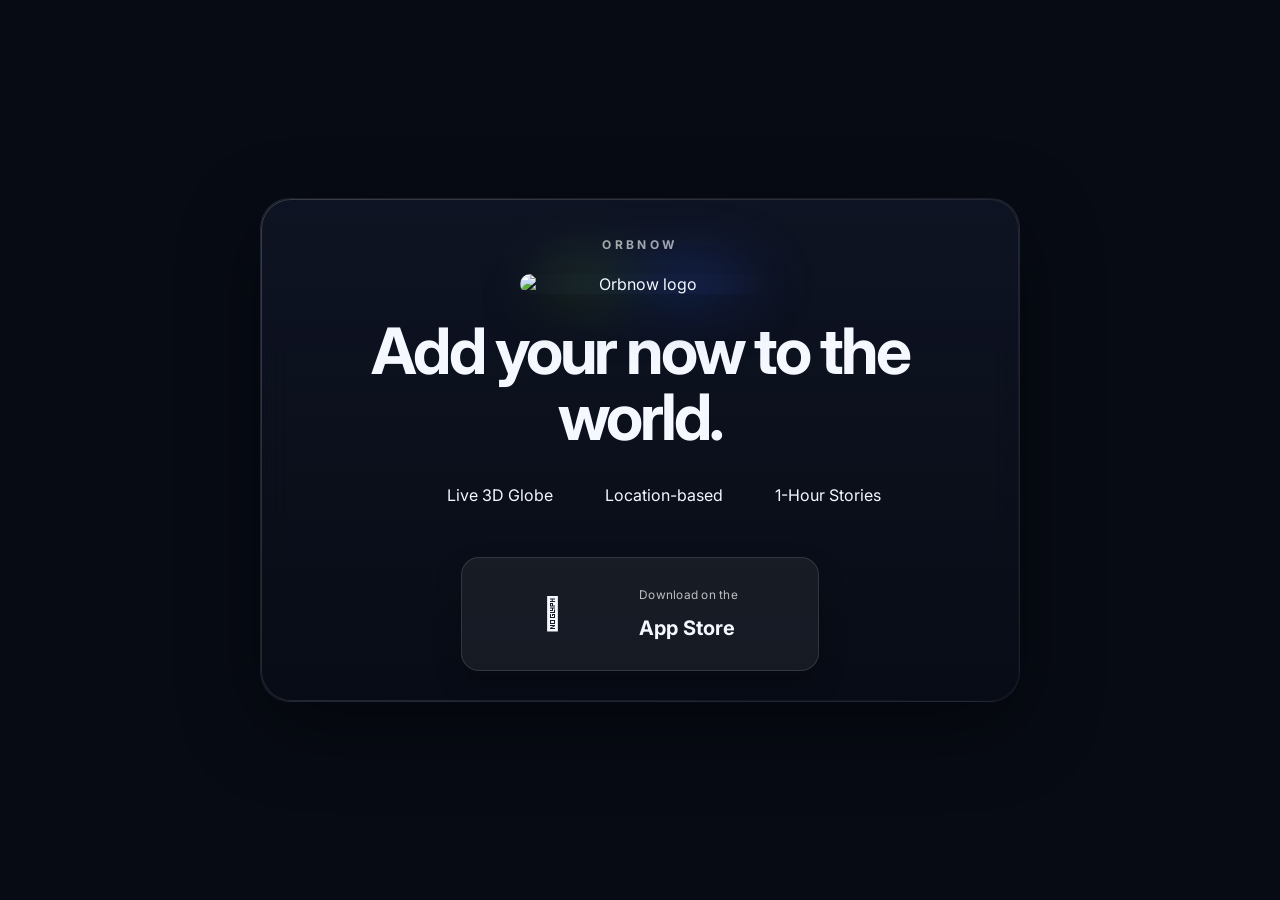
==== index.html @ 91bf9bd6 "Update index.html" ====
<!DOCTYPE html>
<html lang="en">
<head>
  <meta charset="UTF-8" />
  <meta name="viewport" content="width=device-width, initial-scale=1.0" />
  <title>Orbnow — Add your now to the world.</title>
  <meta name="description" content="Orbnow is a globe-first social app. Add your now to the world." />
  <meta name="theme-color" content="#070b14" />
  <meta property="og:title" content="Orbnow" />
  <meta property="og:description" content="Add your now to the world." />
  <meta property="og:type" content="website" />
  <meta property="og:image" content="assets/orbnow-logo.jpg" />
  <link rel="preconnect" href="https://fonts.googleapis.com">
  <link rel="preconnect" href="https://fonts.gstatic.com" crossorigin>
  <link href="https://fonts.googleapis.com/css2?family=Inter:wght@400;500;600;700;800&display=swap" rel="stylesheet">
  <link rel="stylesheet" href="styles.css" />
</head>
<body>
  <div class="bg-gradient"></div>
  <div class="bg-grid"></div>
  <div class="orb orb-a"></div>
  <div class="orb orb-b"></div>
  <div class="orb orb-c"></div>
  <div class="node node-a"></div>
  <div class="node node-b"></div>
  <div class="node node-c"></div>
  <div class="node node-d"></div>

  <main class="page-shell">
    <section class="hero-card">
      <div class="hero-topline">ORBNOW</div>

      <div class="logo-wrap">
        <div class="logo-glow"></div>
        <img class="logo" src="assets/orbnow-logo.jpg" alt="Orbnow logo" />
      </div>

     <h1>Add your now to the world.</h1>

　　　<div class="feature-row" aria-label="Orbnow features">
  　　　<span>Live 3D Globe</span>
  　　　<span>Location-based</span>
  　　　<span>1-Hour Stories</span>
　　　</div>

　　　<div class="cta-row">
 　　　 <a class="app-store-btn" href="https://apps.apple.com/jp/app/omma/id6761145772" target="_blank" rel="noopener noreferrer">
 　　　   <span class="apple-icon" aria-hidden="true"></span>
　　　    <span class="btn-copy">
 　　　     <small>Download on the</small>
  　　　    <strong>App Store</strong>
  　　　  </span>
  　　　</a>
　　　</div>
    </section>
  </main>
</body>
</html>
---- styles.css ----
:root {
  --bg: #070b14;
  --bg-2: #0a1020;
  --text: #f5f8ff;
  --muted: rgba(245, 248, 255, 0.72);
  --line: rgba(255, 255, 255, 0.08);
  --card: rgba(9, 13, 24, 0.72);
  --card-2: rgba(16, 22, 38, 0.58);
  --blue: #2f65ff;
  --blue-soft: #62a2ff;
  --green: #84e85f;
  --shadow: 0 24px 80px rgba(0, 0, 0, 0.45);
}

* {
  box-sizing: border-box;
}

html,
body {
  margin: 0;
  min-height: 100%;
  font-family: "Inter", system-ui, -apple-system, BlinkMacSystemFont, "Segoe UI", sans-serif;
  background: var(--bg);
  color: var(--text);
}

body {
  overflow-x: hidden;
}

.bg-gradient,
.bg-grid,
.orb,
.node {
  position: fixed;
  inset: 0;
  pointer-events: none;
}

.bg-gradient {
  background:
    radial-gradient(circle at 50% 22%, rgba(43, 98, 255, 0.24), transparent 30%),
    radial-gradient(circle at 18% 76%, rgba(132, 232, 95, 0.16), transparent 24%),
    radial-gradient(circle at 84% 68%, rgba(89, 174, 255, 0.16), transparent 22%),
    linear-gradient(180deg, #07101b 0%, #060912 48%, #04070d 100%);
  z-index: -4;
}

.bg-grid {
  background-image:
    linear-gradient(rgba(255,255,255,0.03) 1px, transparent 1px),
    linear-gradient(90deg, rgba(255,255,255,0.03) 1px, transparent 1px);
  background-size: 42px 42px;
  mask-image: radial-gradient(circle at center, black 34%, transparent 90%);
  opacity: 0.45;
  z-index: -3;
}

.orb {
  filter: blur(100px);
  opacity: 0.7;
  z-index: -2;
}

.orb-a {
  inset: auto auto 10% 8%;
  width: 240px;
  height: 240px;
  background: rgba(132, 232, 95, 0.18);
}

.orb-b {
  inset: 10% 10% auto auto;
  width: 300px;
  height: 300px;
  background: rgba(47, 101, 255, 0.2);
}

.orb-c {
  inset: 34% auto auto 42%;
  width: 280px;
  height: 280px;
  background: rgba(88, 201, 255, 0.16);
}

.node {
  width: 12px;
  height: 12px;
  border-radius: 999px;
  background: radial-gradient(circle at 35% 35%, #d7f7ff 0%, #64a2ff 55%, #2b60ff 100%);
  box-shadow:
    0 0 0 8px rgba(101, 166, 255, 0.05),
    0 0 24px rgba(98, 162, 255, 0.45),
    0 0 60px rgba(52, 111, 255, 0.2);
  z-index: -1;
}

.node-a { inset: 18% auto auto 19%; }
.node-b { inset: 27% 20% auto auto; }
.node-c { inset: auto auto 16% 24%; }
.node-d { inset: auto 14% 20% auto; }

.page-shell {
  min-height: 100vh;
  display: grid;
  place-items: center;
  padding: 32px 20px;
}

.hero-card {
  width: min(760px, 100%);
  text-align: center;
  padding: 38px 28px 30px;
  background:
    linear-gradient(180deg, rgba(16, 22, 38, 0.84), rgba(8, 12, 22, 0.78));
  border: 1px solid var(--line);
  border-radius: 30px;
  box-shadow: var(--shadow);
  backdrop-filter: blur(16px);
  position: relative;
}

.hero-card::before {
  content: "";
  position: absolute;
  inset: 0;
  border-radius: inherit;
  padding: 1px;
  background: linear-gradient(135deg, rgba(255,255,255,0.18), rgba(255,255,255,0.02));
  -webkit-mask:
    linear-gradient(#fff 0 0) content-box,
    linear-gradient(#fff 0 0);
  -webkit-mask-composite: xor;
  mask-composite: exclude;
  pointer-events: none;
}

.hero-topline {
  font-size: 12px;
  font-weight: 700;
  letter-spacing: 0.28em;
  color: rgba(255,255,255,0.64);
  margin-bottom: 22px;
}

.logo-wrap {
  position: relative;
  width: min(240px, 44vw);
  margin: 0 auto 24px;
}

.logo-glow {
  position: absolute;
  inset: -18px;
  border-radius: 999px;
  background:
    radial-gradient(circle at 30% 40%, rgba(132, 232, 95, 0.18), transparent 36%),
    radial-gradient(circle at 68% 50%, rgba(47, 101, 255, 0.28), transparent 48%);
  filter: blur(26px);
}

.logo {
  position: relative;
  width: 100%;
  display: block;
  border-radius: 28px;
  box-shadow: 0 18px 40px rgba(0,0,0,0.35);
}

h1 {
  margin: 0 0 14px;
  font-size: clamp(2.3rem, 5vw, 4.5rem);
  line-height: 1.02;
  letter-spacing: -0.045em;
}

.hero-copy {
  width: min(530px, 100%);
  margin: 0 auto;
  color: var(--muted);
  font-size: clamp(1rem, 2vw, 1.15rem);
  line-height: 1.7;
}

.cta-row {
  margin-top: 28px;
  display: flex;
  justify-content: center;
}

.app-store-btn {
  display: inline-flex;
  align-items: center;
  gap: 14px;
  padding: 14px 18px;
  min-width: 228px;
  text-decoration: none;
  color: var(--text);
  border-radius: 18px;
  background: rgba(255,255,255,0.06);
  border: 1px solid rgba(255,255,255,0.12);
  box-shadow: 0 12px 28px rgba(0,0,0,0.22);
  transition: transform 180ms ease, background 180ms ease, border-color 180ms ease;
}

.app-store-btn:hover {
  transform: translateY(-2px);
  background: rgba(255,255,255,0.09);
  border-color: rgba(255,255,255,0.2);
}

.apple-icon {
  font-size: 2rem;
  line-height: 1;
}

.btn-copy {
  display: flex;
  flex-direction: column;
  align-items: flex-start;
  line-height: 1.05;
}

.btn-copy small {
  color: rgba(255,255,255,0.72);
  font-size: 0.74rem;
  letter-spacing: 0.02em;
}

.btn-copy strong {
  font-size: 1.25rem;
  font-weight: 700;
}

.tag-row {
  display: flex;
  justify-content: center;
  gap: 10px;
  flex-wrap: wrap;
  margin-top: 24px;
}

.tag-row span {
  padding: 10px 14px;
  font-size: 0.9rem;
  color: rgba(255,255,255,0.76);
  background: rgba(255,255,255,0.05);
  border: 1px solid rgba(255,255,255,0.08);
  border-radius: 999px;
}

@media (max-width: 640px) {
  .hero-card {
    padding: 30px 20px 24px;
    border-radius: 24px;
  }

  .hero-topline {
    margin-bottom: 18px;
  }

  .logo-wrap {
    width: min(210px, 54vw);
    margin-bottom: 18px;
  }

  .app-store-btn {
    width: 100%;
    justify-content: center;
  }
}
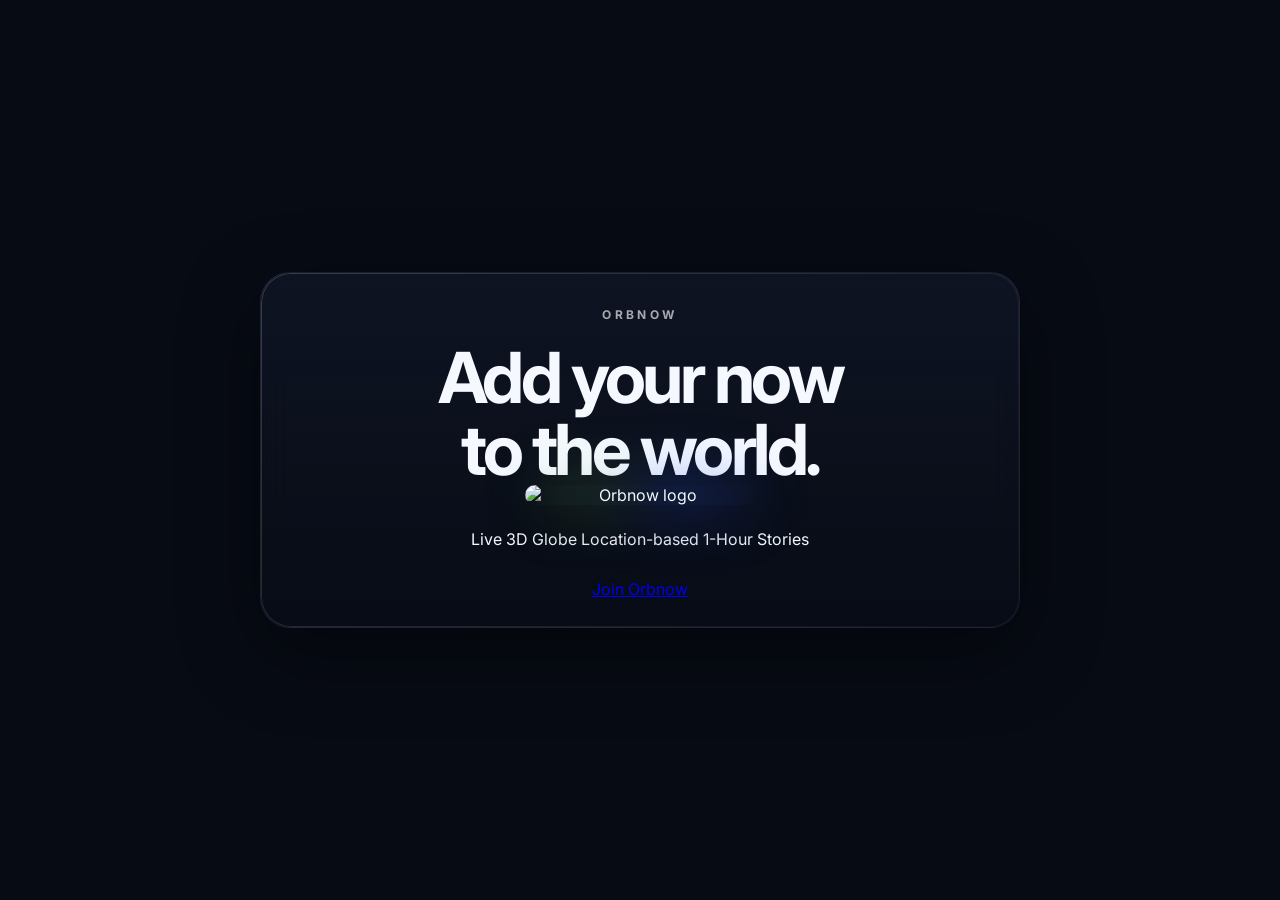
==== commit f4779025: "Update index.html" ====
--- a/index.html
+++ b/index.html
@@ -4,7 +4,7 @@
   <meta charset="UTF-8" />
   <meta name="viewport" content="width=device-width, initial-scale=1.0" />
   <title>Orbnow — Add your now to the world.</title>
-  <meta name="description" content="Orbnow is a globe-first social app. Add your now to the world." />
+  <meta name="description" content="Add your now to the world." />
   <meta name="theme-color" content="#070b14" />
   <meta property="og:title" content="Orbnow" />
   <meta property="og:description" content="Add your now to the world." />
@@ -30,28 +30,29 @@
     <section class="hero-card">
       <div class="hero-topline">ORBNOW</div>
 
+      <h1>Add your now<br>to the world.</h1>
+
       <div class="logo-wrap">
         <div class="logo-glow"></div>
         <img class="logo" src="assets/orbnow-logo.jpg" alt="Orbnow logo" />
       </div>
 
-     <h1>Add your now to the world.</h1>
+      <div class="meta-lines" aria-label="Orbnow features">
+        <span>Live 3D Globe</span>
+        <span>Location-based</span>
+        <span>1-Hour Stories</span>
+      </div>
 
-　　　<div class="feature-row" aria-label="Orbnow features">
-  　　　<span>Live 3D Globe</span>
-  　　　<span>Location-based</span>
-  　　　<span>1-Hour Stories</span>
-　　　</div>
-
-　　　<div class="cta-row">
- 　　　 <a class="app-store-btn" href="https://apps.apple.com/jp/app/omma/id6761145772" target="_blank" rel="noopener noreferrer">
- 　　　   <span class="apple-icon" aria-hidden="true"></span>
-　　　    <span class="btn-copy">
- 　　　     <small>Download on the</small>
-  　　　    <strong>App Store</strong>
-  　　　  </span>
-  　　　</a>
-　　　</div>
+      <div class="cta-row">
+        <a
+          class="join-btn"
+          href="https://apps.apple.com/jp/app/omma/id6761145772"
+          target="_blank"
+          rel="noopener noreferrer"
+        >
+          Join Orbnow
+        </a>
+      </div>
     </section>
   </main>
 </body>
--- a/styles.css
+++ b/styles.css
@@ -1,14 +1,7 @@
 :root {
   --bg: #070b14;
-  --bg-2: #0a1020;
   --text: #f5f8ff;
-  --muted: rgba(245, 248, 255, 0.72);
   --line: rgba(255, 255, 255, 0.08);
-  --card: rgba(9, 13, 24, 0.72);
-  --card-2: rgba(16, 22, 38, 0.58);
-  --blue: #2f65ff;
-  --blue-soft: #62a2ff;
-  --green: #84e85f;
   --shadow: 0 24px 80px rgba(0, 0, 0, 0.45);
 }
 
@@ -20,14 +13,20 @@
 body {
   margin: 0;
   min-height: 100%;
+  width: 100%;
+  overflow-x: hidden;
   font-family: "Inter", system-ui, -apple-system, BlinkMacSystemFont, "Segoe UI", sans-serif;
   background: var(--bg);
   color: var(--text);
 }
 
 body {
-  overflow-x: hidden;
-}
+  position: relative;
+}
+
+/* =========================
+   Background
+========================= */
 
 .bg-gradient,
 .bg-grid,
@@ -74,7 +73,7 @@
   inset: 10% 10% auto auto;
   width: 300px;
   height: 300px;
-  background: rgba(47, 101, 255, 0.2);
+  background: rgba(47, 101, 255, 0.20);
 }
 
 .orb-c {
@@ -101,24 +100,30 @@
 .node-c { inset: auto auto 16% 24%; }
 .node-d { inset: auto 14% 20% auto; }
 
+/* =========================
+   Layout
+========================= */
+
 .page-shell {
+  width: 100%;
   min-height: 100vh;
   display: grid;
   place-items: center;
-  padding: 32px 20px;
+  padding: 24px 16px;
 }
 
 .hero-card {
-  width: min(760px, 100%);
+  width: 100%;
+  max-width: 760px;
   text-align: center;
-  padding: 38px 28px 30px;
-  background:
-    linear-gradient(180deg, rgba(16, 22, 38, 0.84), rgba(8, 12, 22, 0.78));
+  padding: 34px 20px 28px;
+  background: linear-gradient(180deg, rgba(16, 22, 38, 0.84), rgba(8, 12, 22, 0.78));
   border: 1px solid var(--line);
   border-radius: 30px;
   box-shadow: var(--shadow);
   backdrop-filter: blur(16px);
   position: relative;
+  overflow: hidden;
 }
 
 .hero-card::before {
@@ -141,12 +146,12 @@
   font-weight: 700;
   letter-spacing: 0.28em;
   color: rgba(255,255,255,0.64);
-  margin-bottom: 22px;
+  margin-bottom: 20px;
 }
 
 .logo-wrap {
   position: relative;
-  width: min(240px, 44vw);
+  width: min(230px, 58vw);
   margin: 0 auto 24px;
 }
 
@@ -169,57 +174,99 @@
 }
 
 h1 {
-  margin: 0 0 14px;
-  font-size: clamp(2.3rem, 5vw, 4.5rem);
+  margin: 0;
+  font-size: clamp(2.55rem, 11vw, 4.4rem);
   line-height: 1.02;
-  letter-spacing: -0.045em;
-}
-
-.hero-copy {
-  width: min(530px, 100%);
-  margin: 0 auto;
-  color: var(--muted);
-  font-size: clamp(1rem, 2vw, 1.15rem);
-  line-height: 1.7;
-}
+  letter-spacing: -0.05em;
+}
+
+/* =========================
+   Features
+========================= */
+
+.feature-row {
+  width: 100%;
+  max-width: 420px;
+  margin: 22px auto 0;
+  display: grid;
+  grid-template-columns: 1fr;
+  gap: 12px;
+}
+
+.feature-row span {
+  display: flex;
+  align-items: center;
+  justify-content: center;
+  min-height: 50px;
+  padding: 12px 14px;
+  text-align: center;
+  font-size: 0.95rem;
+  font-weight: 500;
+  color: rgba(255,255,255,0.88);
+  background: rgba(255,255,255,0.05);
+  border: 1px solid rgba(255,255,255,0.10);
+  border-radius: 999px;
+  box-shadow:
+    inset 0 1px 0 rgba(255,255,255,0.05),
+    0 8px 20px rgba(0,0,0,0.18);
+}
+
+/* =========================
+   CTA
+========================= */
 
 .cta-row {
-  margin-top: 28px;
+  margin-top: 30px;
   display: flex;
   justify-content: center;
+  position: relative;
+  z-index: 3;
 }
 
 .app-store-btn {
-  display: inline-flex;
+  display: flex;
   align-items: center;
-  gap: 14px;
-  padding: 14px 18px;
-  min-width: 228px;
+  justify-content: center;
+  gap: 16px;
+  width: 100%;
+  max-width: 420px;
+  padding: 16px 20px;
   text-decoration: none;
   color: var(--text);
-  border-radius: 18px;
+  border-radius: 20px;
   background: rgba(255,255,255,0.06);
   border: 1px solid rgba(255,255,255,0.12);
   box-shadow: 0 12px 28px rgba(0,0,0,0.22);
   transition: transform 180ms ease, background 180ms ease, border-color 180ms ease;
+  position: relative;
+  z-index: 3;
 }
 
 .app-store-btn:hover {
   transform: translateY(-2px);
   background: rgba(255,255,255,0.09);
-  border-color: rgba(255,255,255,0.2);
+  border-color: rgba(255,255,255,0.20);
 }
 
 .apple-icon {
   font-size: 2rem;
   line-height: 1;
+  flex-shrink: 0;
 }
 
 .btn-copy {
   display: flex;
   flex-direction: column;
   align-items: flex-start;
+  justify-content: center;
+  text-align: left;
   line-height: 1.05;
+  flex-shrink: 0;
+}
+
+.btn-copy small,
+.btn-copy strong {
+  white-space: nowrap;
 }
 
 .btn-copy small {
@@ -233,40 +280,67 @@
   font-weight: 700;
 }
 
-.tag-row {
-  display: flex;
-  justify-content: center;
-  gap: 10px;
-  flex-wrap: wrap;
-  margin-top: 24px;
-}
-
-.tag-row span {
-  padding: 10px 14px;
-  font-size: 0.9rem;
-  color: rgba(255,255,255,0.76);
-  background: rgba(255,255,255,0.05);
-  border: 1px solid rgba(255,255,255,0.08);
-  border-radius: 999px;
-}
+/* =========================
+   Mobile
+========================= */
 
 @media (max-width: 640px) {
+  .page-shell {
+    padding: 20px 12px;
+  }
+
   .hero-card {
-    padding: 30px 20px 24px;
+    padding: 28px 16px 24px;
     border-radius: 24px;
   }
 
   .hero-topline {
     margin-bottom: 18px;
+    font-size: 11px;
   }
 
   .logo-wrap {
-    width: min(210px, 54vw);
+    width: min(210px, 62vw);
     margin-bottom: 18px;
   }
 
+  h1 {
+    font-size: clamp(2.25rem, 12vw, 3.7rem);
+  }
+
+  .feature-row {
+    max-width: 320px;
+    grid-template-columns: 1fr;
+    gap: 10px;
+  }
+
+  .feature-row span:last-child {
+    grid-column: auto;
+    max-width: none;
+    justify-self: stretch;
+  }
+
+  .feature-row span {
+    min-height: 46px;
+    font-size: 0.92rem;
+    padding: 10px 12px;
+  }
+
   .app-store-btn {
-    width: 100%;
-    justify-content: center;
-  }
-}
+    max-width: 100%;
+    padding: 15px 16px;
+    border-radius: 18px;
+  }
+
+  .apple-icon {
+    font-size: 1.9rem;
+  }
+
+  .btn-copy small {
+    font-size: 0.7rem;
+  }
+
+  .btn-copy strong {
+    font-size: 1.12rem;
+  }
+}
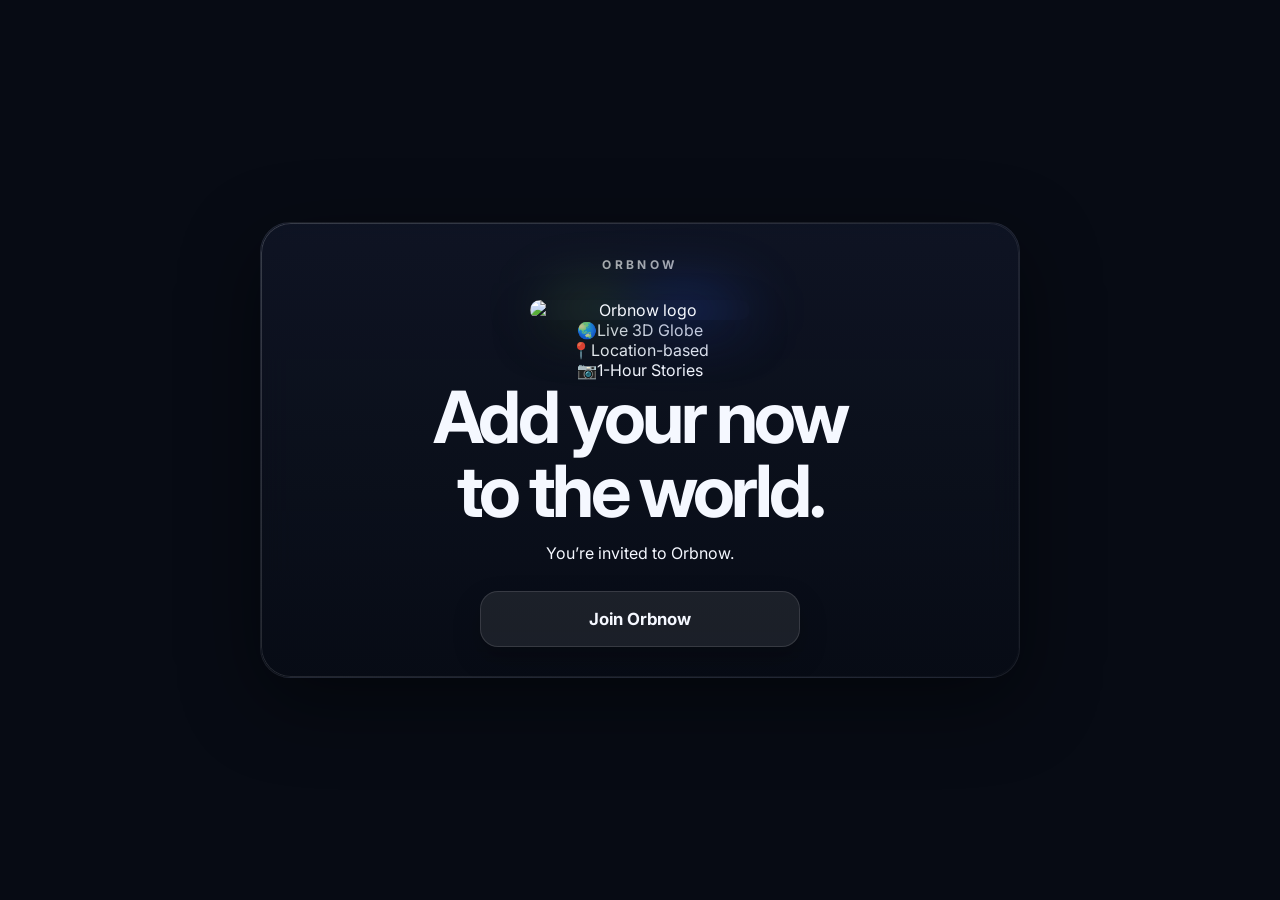
==== commit 57c5e3ef: "Update index.html" ====
--- a/index.html
+++ b/index.html
@@ -30,18 +30,20 @@
     <section class="hero-card">
       <div class="hero-topline">ORBNOW</div>
 
-      <h1>Add your now<br>to the world.</h1>
-
       <div class="logo-wrap">
         <div class="logo-glow"></div>
         <img class="logo" src="assets/orbnow-logo.jpg" alt="Orbnow logo" />
       </div>
 
-      <div class="meta-lines" aria-label="Orbnow features">
-        <span>Live 3D Globe</span>
-        <span>Location-based</span>
-        <span>1-Hour Stories</span>
+      <div class="meta-panel" aria-label="Orbnow features">
+        <div class="meta-line"><span class="meta-icon">🌏</span><span>Live 3D Globe</span></div>
+        <div class="meta-line"><span class="meta-icon">📍</span><span>Location-based</span></div>
+        <div class="meta-line"><span class="meta-icon">📷</span><span>1-Hour Stories</span></div>
       </div>
+
+      <h1 class="hero-title">Add your now<br>to the world.</h1>
+
+      <p class="invite-copy">You’re invited to Orbnow.</p>
 
       <div class="cta-row">
         <a
--- a/styles.css
+++ b/styles.css
@@ -116,7 +116,7 @@
   width: 100%;
   max-width: 760px;
   text-align: center;
-  padding: 34px 20px 28px;
+  padding: 34px 20px 30px;
   background: linear-gradient(180deg, rgba(16, 22, 38, 0.84), rgba(8, 12, 22, 0.78));
   border: 1px solid var(--line);
   border-radius: 30px;
@@ -146,13 +146,20 @@
   font-weight: 700;
   letter-spacing: 0.28em;
   color: rgba(255,255,255,0.64);
-  margin-bottom: 20px;
+  margin-bottom: 18px;
+}
+
+h1 {
+  margin: 0;
+  font-size: clamp(2.55rem, 11vw, 4.5rem);
+  line-height: 1.02;
+  letter-spacing: -0.05em;
 }
 
 .logo-wrap {
   position: relative;
-  width: min(230px, 58vw);
-  margin: 0 auto 24px;
+  width: min(220px, 56vw);
+  margin: 28px auto 0;
 }
 
 .logo-glow {
@@ -173,111 +180,60 @@
   box-shadow: 0 18px 40px rgba(0,0,0,0.35);
 }
 
-h1 {
-  margin: 0;
-  font-size: clamp(2.55rem, 11vw, 4.4rem);
-  line-height: 1.02;
-  letter-spacing: -0.05em;
-}
-
-/* =========================
-   Features
-========================= */
-
-.feature-row {
-  width: 100%;
-  max-width: 420px;
-  margin: 22px auto 0;
-  display: grid;
-  grid-template-columns: 1fr;
-  gap: 12px;
-}
-
-.feature-row span {
+/* =========================
+   Meta lines under logo
+========================= */
+
+.meta-lines {
+  margin: 18px auto 0;
   display: flex;
+  flex-direction: column;
+  align-items: center;
+  gap: 6px;
+}
+
+.meta-lines span {
+  font-size: 0.95rem;
+  font-weight: 500;
+  line-height: 1.35;
+  color: rgba(255,255,255,0.82);
+}
+
+/* =========================
+   CTA
+========================= */
+
+.cta-row {
+  margin-top: 28px;
+  display: flex;
+  justify-content: center;
+  position: relative;
+  z-index: 3;
+}
+
+.join-btn {
+  display: inline-flex;
   align-items: center;
   justify-content: center;
-  min-height: 50px;
-  padding: 12px 14px;
-  text-align: center;
-  font-size: 0.95rem;
-  font-weight: 500;
-  color: rgba(255,255,255,0.88);
-  background: rgba(255,255,255,0.05);
-  border: 1px solid rgba(255,255,255,0.10);
-  border-radius: 999px;
-  box-shadow:
-    inset 0 1px 0 rgba(255,255,255,0.05),
-    0 8px 20px rgba(0,0,0,0.18);
-}
-
-/* =========================
-   CTA
-========================= */
-
-.cta-row {
-  margin-top: 30px;
-  display: flex;
-  justify-content: center;
-  position: relative;
-  z-index: 3;
-}
-
-.app-store-btn {
-  display: flex;
-  align-items: center;
-  justify-content: center;
-  gap: 16px;
-  width: 100%;
-  max-width: 420px;
-  padding: 16px 20px;
+  width: 100%;
+  max-width: 320px;
+  min-height: 56px;
+  padding: 0 24px;
   text-decoration: none;
   color: var(--text);
-  border-radius: 20px;
-  background: rgba(255,255,255,0.06);
+  font-size: 1.05rem;
+  font-weight: 700;
+  border-radius: 18px;
+  background: rgba(255,255,255,0.08);
   border: 1px solid rgba(255,255,255,0.12);
   box-shadow: 0 12px 28px rgba(0,0,0,0.22);
   transition: transform 180ms ease, background 180ms ease, border-color 180ms ease;
-  position: relative;
-  z-index: 3;
-}
-
-.app-store-btn:hover {
+}
+
+.join-btn:hover {
   transform: translateY(-2px);
-  background: rgba(255,255,255,0.09);
-  border-color: rgba(255,255,255,0.20);
-}
-
-.apple-icon {
-  font-size: 2rem;
-  line-height: 1;
-  flex-shrink: 0;
-}
-
-.btn-copy {
-  display: flex;
-  flex-direction: column;
-  align-items: flex-start;
-  justify-content: center;
-  text-align: left;
-  line-height: 1.05;
-  flex-shrink: 0;
-}
-
-.btn-copy small,
-.btn-copy strong {
-  white-space: nowrap;
-}
-
-.btn-copy small {
-  color: rgba(255,255,255,0.72);
-  font-size: 0.74rem;
-  letter-spacing: 0.02em;
-}
-
-.btn-copy strong {
-  font-size: 1.25rem;
-  font-weight: 700;
+  background: rgba(255,255,255,0.11);
+  border-color: rgba(255,255,255,0.18);
 }
 
 /* =========================
@@ -290,57 +246,37 @@
   }
 
   .hero-card {
-    padding: 28px 16px 24px;
+    padding: 28px 16px 26px;
     border-radius: 24px;
   }
 
   .hero-topline {
-    margin-bottom: 18px;
+    margin-bottom: 16px;
     font-size: 11px;
   }
 
+  h1 {
+    font-size: clamp(2.25rem, 12vw, 3.8rem);
+  }
+
   .logo-wrap {
-    width: min(210px, 62vw);
-    margin-bottom: 18px;
-  }
-
-  h1 {
-    font-size: clamp(2.25rem, 12vw, 3.7rem);
-  }
-
-  .feature-row {
-    max-width: 320px;
-    grid-template-columns: 1fr;
-    gap: 10px;
-  }
-
-  .feature-row span:last-child {
-    grid-column: auto;
-    max-width: none;
-    justify-self: stretch;
-  }
-
-  .feature-row span {
-    min-height: 46px;
+    width: min(200px, 58vw);
+    margin-top: 24px;
+  }
+
+  .meta-lines {
+    margin-top: 16px;
+    gap: 5px;
+  }
+
+  .meta-lines span {
     font-size: 0.92rem;
-    padding: 10px 12px;
-  }
-
-  .app-store-btn {
+  }
+
+  .join-btn {
     max-width: 100%;
-    padding: 15px 16px;
-    border-radius: 18px;
-  }
-
-  .apple-icon {
-    font-size: 1.9rem;
-  }
-
-  .btn-copy small {
-    font-size: 0.7rem;
-  }
-
-  .btn-copy strong {
-    font-size: 1.12rem;
-  }
-}
+    min-height: 54px;
+    font-size: 1rem;
+    border-radius: 16px;
+  }
+}
